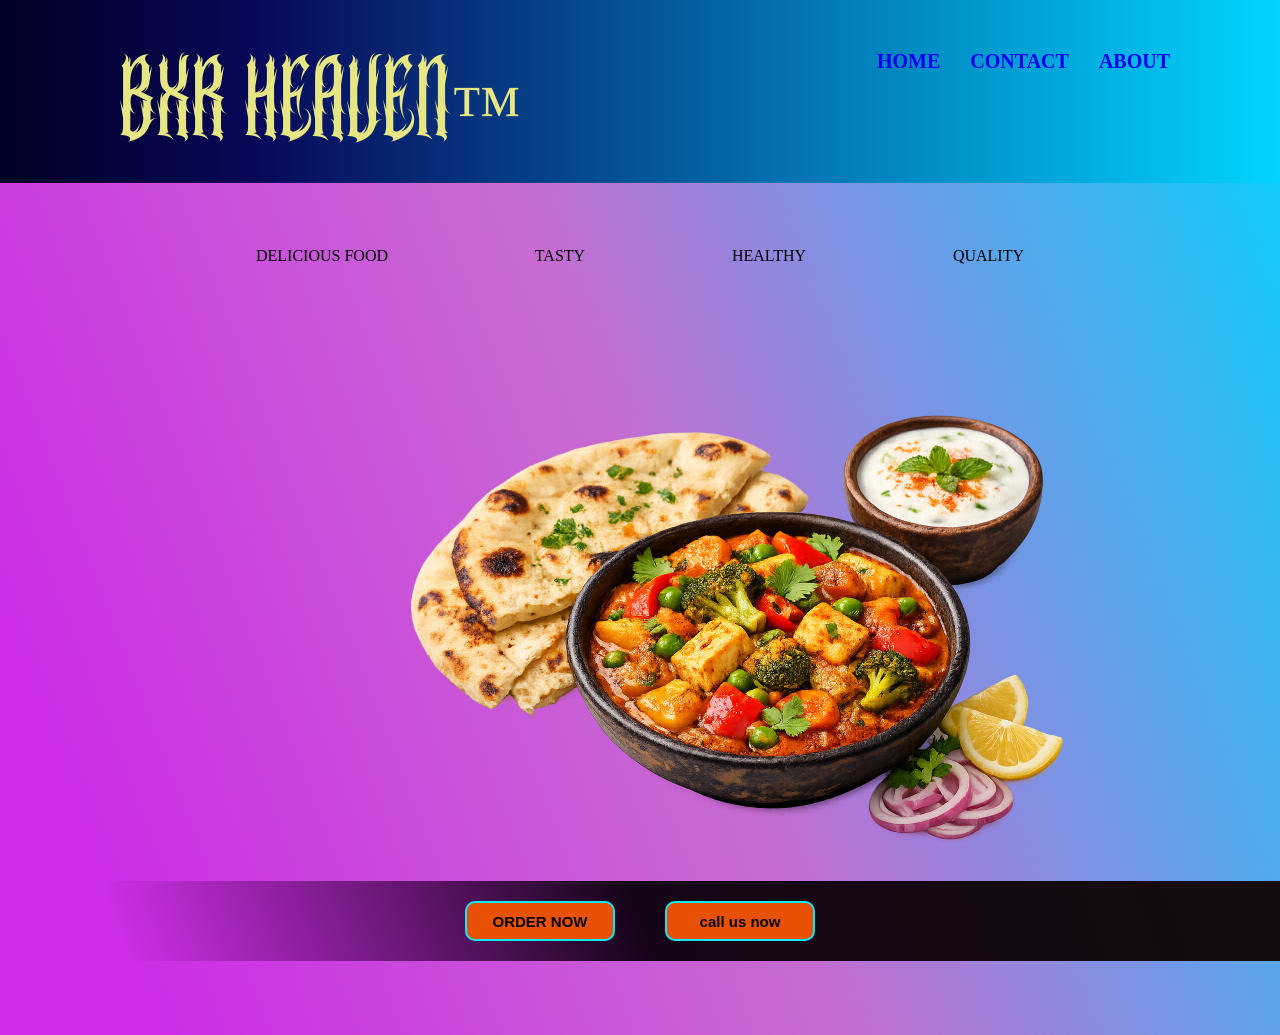
==== index.html @ 1cad19c8 "Add project files to new branch" ====
<!DOCTYPE html>
<html lang="en">

<head>
    <meta charset="UTF-8">
    <meta name="viewport" content="width=device-width, initial-scale=1.0">
    <title>Document</title>
    <link rel="stylesheet" href="style.css">
    <link rel="shortcut icon" href="./images/earth1.png" type="image/x-icon">
</head>

<body>
    <div class="container">
        <nav>
            <div class="navcontainer">
                <ul class="navlist">
                    <li>
                        <p class="logo">BXR HEAVEN™️</p>
                    </li>
                    <li class="navlinks">
                        <a href="#">HOME</a>
                        <a href="#">CONTACT</a>
                        <a href="#">ABOUT</a>

                    </li>
                </ul>

            </div>
        </nav>

        <nav>
            <ul>
                <div class="btn-container">
                    <li>DELICIOUS FOOD</li>
                    <li>TASTY</li>
                    <li>HEALTHY</li>
                    <li>QUALITY</li>


                </div>

            </ul>
            <section class="image">

                <img src="./images/food.png">
            </section>


            <ul class="order">
                <button class="order-btn">ORDER NOW</button>
                <button class="order-btn">call us now</button>


            </ul>




        </nav>
    </div>
    </ul>



    </div>
</body>

</html>
---- style.css ----
.body {
  overflow-x: hidden;
}

@font-face {
  font-family: "aryan";
  src: url("./Maytorm-Regular.ttf") format("truetype");
  font-weight: bold;
}

.navlist {
  margin-left: 20px;
  margin-right: 10px;

  list-style: none;
  display: flex;
  justify-content: space-between;
}

.logo {
  font-family: "aryan";

  font-size: 8vh;
  margin-top: 20px;
  margin-left: 100px;
  color: rgb(230, 230, 132);
}

.navlinks {
  display: flex;
  gap: 30px;

  color: black;
  font-weight: 600;
  margin-top: 50px;
  margin-right: 100px;
}

* {
  margin: 0;

  padding: 0;
  box-sizing: border-box;
}

.navcontainer {
  width: 100%;
  background: #020024;
  background: linear-gradient(
    90deg,
    rgba(2, 0, 36, 1) 0%,
    rgba(8, 8, 89, 1) 20%,
    rgba(0, 212, 255, 1) 100%
  );
  min-height: 100px;
}

.image {
  zoom: 50%;
  margin-left: 30%;
  margin-top: 8%;
}

.container {
  height: 115vh;
  width: 100%;
  background: #cd2ee6;
  background: linear-gradient(
    69deg,
    rgba(205, 46, 230, 1) 10%,
    rgba(199, 107, 209, 1) 50%,
    rgba(0, 212, 255, 1) 100%
  );
}

a {
  display: flex;
  text-decoration: none;

  font-size: 20px;
  transition: black 0.5s;
}

a:hover {
  color: rgb(232, 80, 4);
}

.btn-container {
  display: flex;
  margin-top: 5%;
  margin-left: 20%;
  margin-right: 20%;
  border-radius: 20px;

  list-style: none;
  justify-content: space-between;
}

.order {
  display: flex;
  padding: 20px;
  justify-content: center;
  align-items: center;
  gap: 50px;
  background: #cd2ee6;
  background: linear-gradient(
    69deg,
    rgba(205, 46, 230, 1) 10%,
    rgba(21, 4, 23, 1) 50%,
    rgba(20, 12, 12, 1) 100%
  );
}

.order-btn {
  width: 10em;
  height: 5ex;
  background-color: rgb(232, 80, 4);
  border: 2px solid rgb(15, 232, 247);
  border-radius: 10px;
  font-weight: bold;
  font-size: 15px;
  gap: 20px;
  color: black;
  cursor: pointer;
}

.order-btn:hover {
  transform: scale(1.2);
  transition-delay: 0s;
  box-shadow: 0 0 10px rgb(15, 232, 247);
}
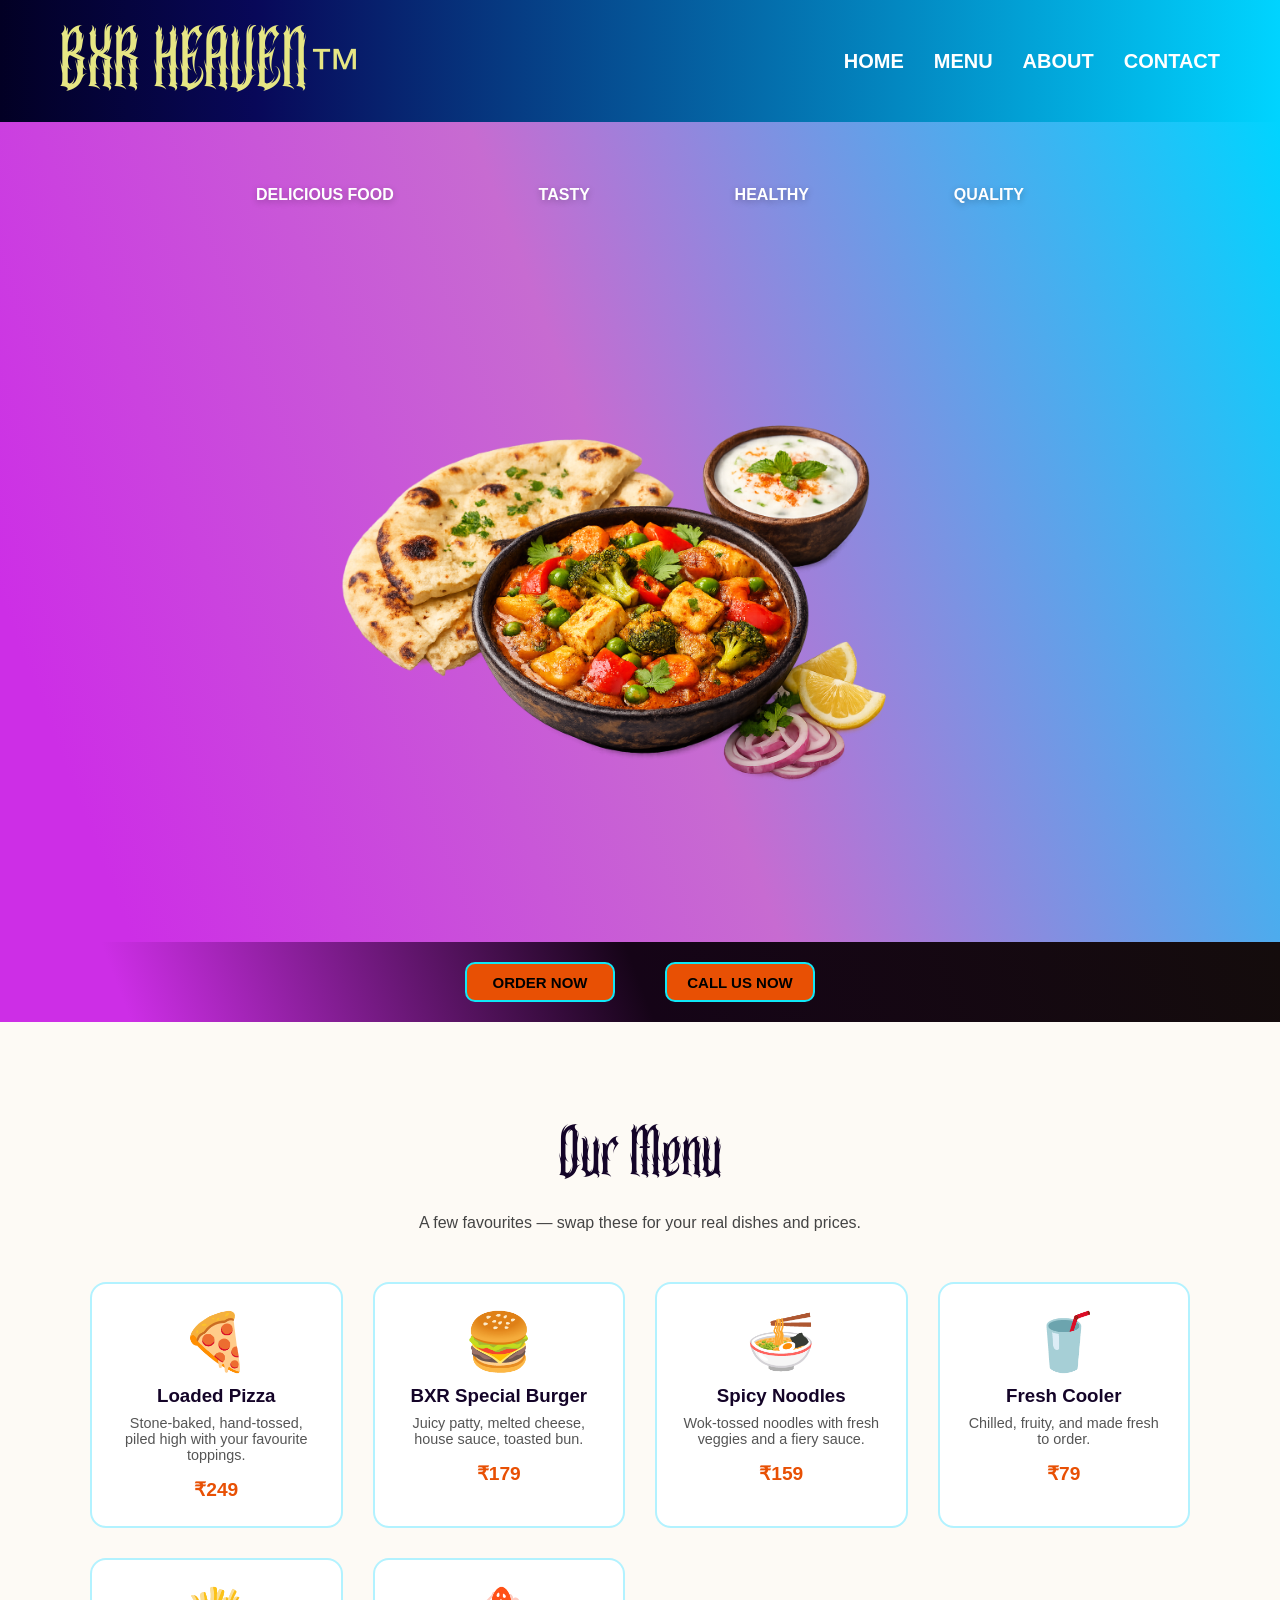
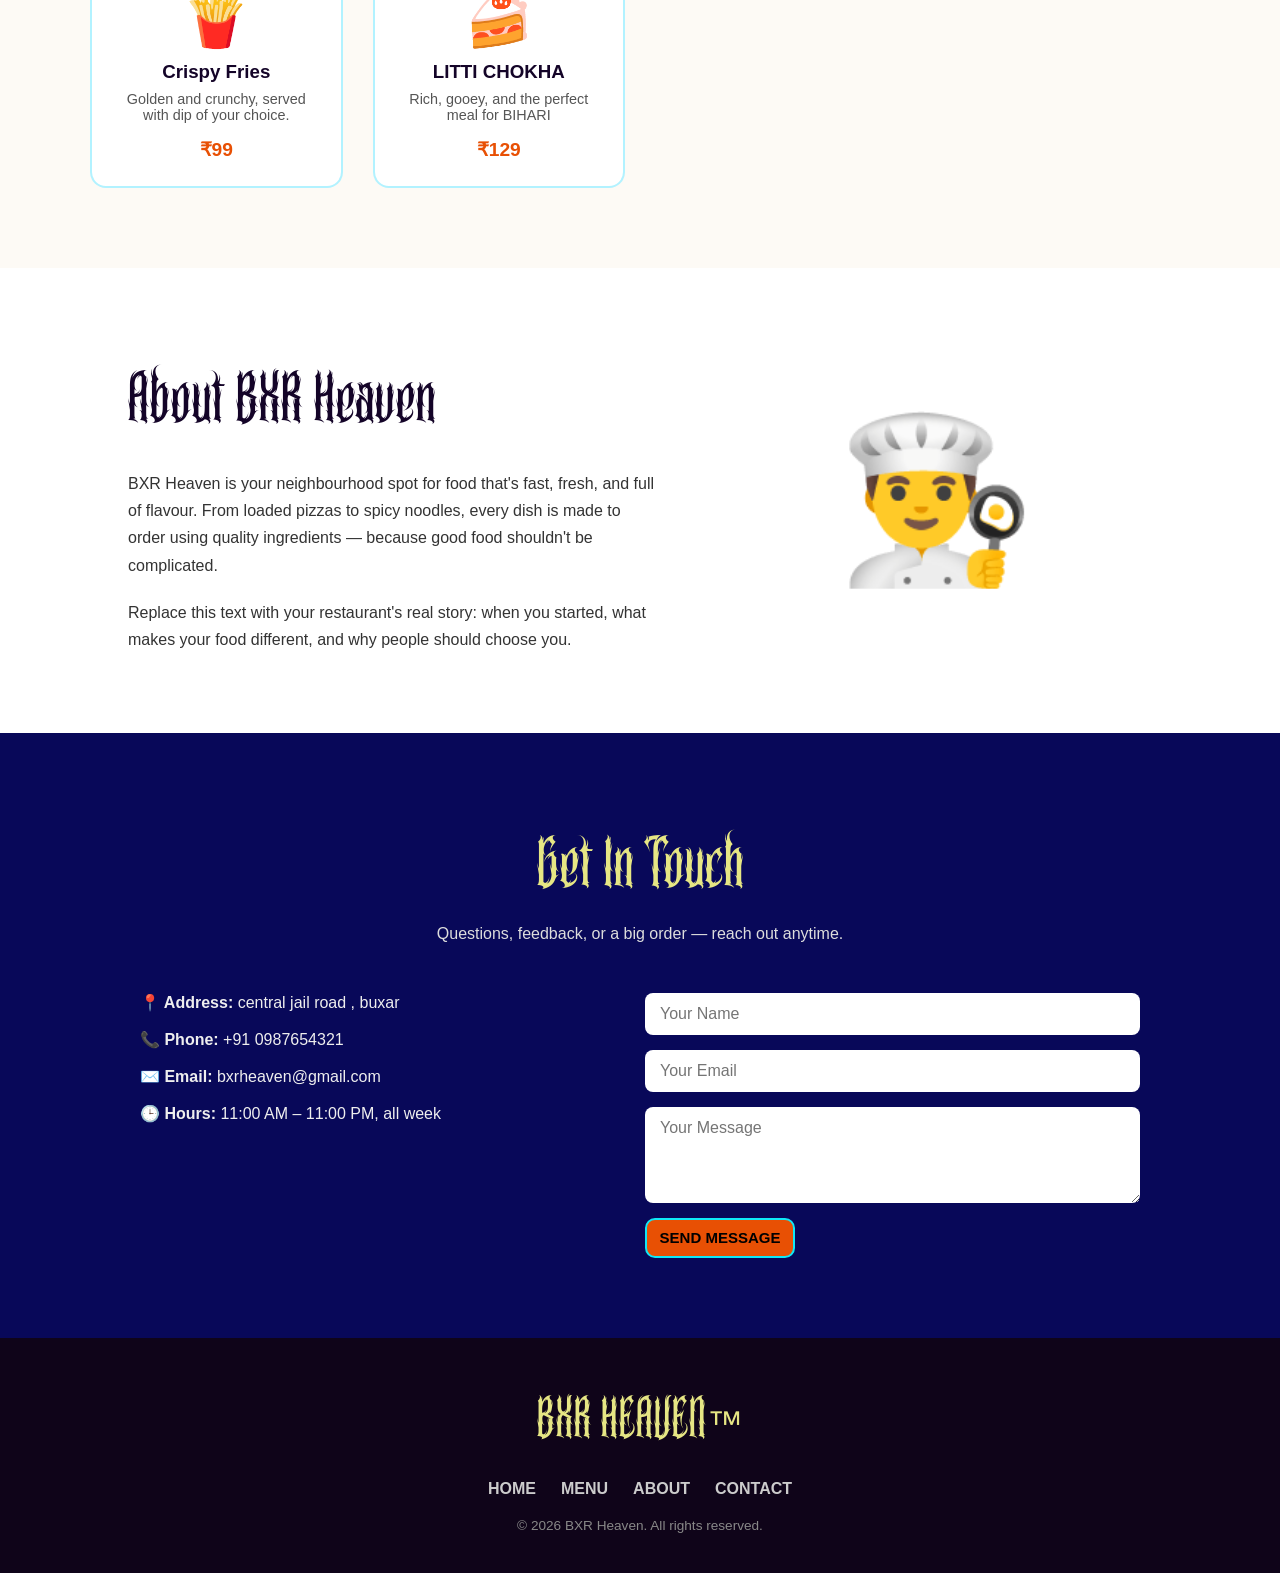
==== commit 00b5171d: "update project" ====
--- a/index.html
+++ b/index.html
@@ -4,65 +4,150 @@
 <head>
     <meta charset="UTF-8">
     <meta name="viewport" content="width=device-width, initial-scale=1.0">
-    <title>Document</title>
+    <title>BXR HEAVEN — Delicious Food, Delivered</title>
     <link rel="stylesheet" href="style.css">
     <link rel="shortcut icon" href="./images/earth1.png" type="image/x-icon">
 </head>
 
 <body>
-    <div class="container">
-        <nav>
-            <div class="navcontainer">
-                <ul class="navlist">
-                    <li>
-                        <p class="logo">BXR HEAVEN™️</p>
-                    </li>
-                    <li class="navlinks">
-                        <a href="#">HOME</a>
-                        <a href="#">CONTACT</a>
-                        <a href="#">ABOUT</a>
 
-                    </li>
-                </ul>
+    <!-- ===== NAVBAR ===== -->
+    <nav class="navcontainer">
+        <ul class="navlist">
+            <li>
+                <p class="logo">BXR HEAVEN™️</p>
+            </li>
+            <li class="navlinks">
+                <a href="#home">HOME</a>
+                <a href="#menu">MENU</a>
+                <a href="#about">ABOUT</a>
+                <a href="#contact">CONTACT</a>
+            </li>
+        </ul>
+    </nav>
 
+    <!-- ===== HERO ===== -->
+    <header class="container" id="home">
+        <ul class="btn-container">
+            <li>DELICIOUS FOOD</li>
+            <li>TASTY</li>
+            <li>HEALTHY</li>
+            <li>QUALITY</li>
+        </ul>
+
+        <section class="image">
+            <img src="./images/food.png" alt="Signature dish at BXR Heaven">
+        </section>
+
+        <ul class="order">
+            <li><button class="order-btn" onclick="document.getElementById('menu').scrollIntoView({behavior:'smooth'})">ORDER NOW</button></li>
+            <li><a href="tel:+910987654321"><button class="order-btn">CALL US NOW</button></a></li>
+        </ul>
+    </header>
+
+    <!-- ===== MENU ===== -->
+    <section class="menu-section" id="menu">
+        <h2 class="section-title">Our Menu</h2>
+        <p class="section-sub">A few favourites — swap these for your real dishes and prices.</p>
+
+        <div class="menu-grid">
+
+            <div class="menu-card">
+                <div class="menu-emoji">🍕</div>
+                <h3>Loaded Pizza</h3>
+                <p>Stone-baked, hand-tossed, piled high with your favourite toppings.</p>
+                <span class="menu-price">₹249</span>
             </div>
-        </nav>
 
-        <nav>
-            <ul>
-                <div class="btn-container">
-                    <li>DELICIOUS FOOD</li>
-                    <li>TASTY</li>
-                    <li>HEALTHY</li>
-                    <li>QUALITY</li>
+            <div class="menu-card">
+                <div class="menu-emoji">🍔</div>
+                <h3>BXR Special Burger</h3>
+                <p>Juicy patty, melted cheese, house sauce, toasted bun.</p>
+                <span class="menu-price">₹179</span>
+            </div>
 
+            <div class="menu-card">
+                <div class="menu-emoji">🍜</div>
+                <h3>Spicy Noodles</h3>
+                <p>Wok-tossed noodles with fresh veggies and a fiery sauce.</p>
+                <span class="menu-price">₹159</span>
+            </div>
 
-                </div>
+            <div class="menu-card">
+                <div class="menu-emoji">🥤</div>
+                <h3>Fresh Cooler</h3>
+                <p>Chilled, fruity, and made fresh to order.</p>
+                <span class="menu-price">₹79</span>
+            </div>
 
-            </ul>
-            <section class="image">
+            <div class="menu-card">
+                <div class="menu-emoji">🍟</div>
+                <h3>Crispy Fries</h3>
+                <p>Golden and crunchy, served with dip of your choice.</p>
+                <span class="menu-price">₹99</span>
+            </div>
 
-                <img src="./images/food.png">
-            </section>
+            <div class="menu-card">
+                <div class="menu-emoji">🍰</div>
+                <h3>LITTI CHOKHA</h3>
+                <p>Rich, gooey, and the perfect meal for BIHARI</p>
+                <span class="menu-price">₹129</span>
+            </div>
 
+        </div>
+    </section>
 
-            <ul class="order">
-                <button class="order-btn">ORDER NOW</button>
-                <button class="order-btn">call us now</button>
+    <!-- ===== ABOUT ===== -->
+    <section class="about-section" id="about">
+        <div class="about-text">
+            <h2 class="section-title">About BXR Heaven</h2>
+            <p>
+                BXR Heaven is your neighbourhood spot for food that's fast, fresh, and full of
+                flavour. From loaded pizzas to spicy noodles, every dish is made to order using
+                quality ingredients — because good food shouldn't be complicated.
+            </p>
+            <p>
+                Replace this text with your restaurant's real story: when you started, what makes
+                your food different, and why people should choose you.
+            </p>
+        </div>
+        <div class="about-emoji">👨‍🍳</div>
+    </section>
 
+    <!-- ===== CONTACT ===== -->
+    <section class="contact-section" id="contact">
+        <h2 class="section-title light">Get In Touch</h2>
+        <p class="section-sub light">Questions, feedback, or a big order — reach out anytime.</p>
 
-            </ul>
+        <div class="contact-grid">
+            <div class="contact-info">
+                <p><strong>📍 Address:</strong> central jail road , buxar </p>
+                <p><strong>📞 Phone:</strong> +91 0987654321</p>
+                <p><strong>✉️ Email:</strong> bxrheaven@gmail.com</p>
+                <p><strong>🕒 Hours:</strong> 11:00 AM – 11:00 PM, all week</p>
+            </div>
 
+            <form class="contact-form" onsubmit="alert('Thanks! We will get back to you soon.'); return false;">
+                <input type="text" placeholder="Your Name" required>
+                <input type="email" placeholder="Your Email" required>
+                <textarea placeholder="Your Message" rows="4" required></textarea>
+                <button type="submit" class="order-btn">SEND MESSAGE</button>
+            </form>
+        </div>
+    </section>
 
+    <!-- ===== FOOTER ===== -->
+    <footer class="footer">
+        <p class="logo footer-logo">BXR HEAVEN™️</p>
+        <ul class="footer-links">
+            <a href="#home">HOME</a>
+            <a href="#menu">MENU</a>
+            <a href="#about">ABOUT</a>
+            <a href="#contact">CONTACT</a>
+        </ul>
+        <p class="footer-copy">© 2026 BXR Heaven. All rights reserved.</p>
+    </footer>
 
-
-        </nav>
-    </div>
-    </ul>
-
-
-
-    </div>
 </body>
 
 </html>
--- a/style.css
+++ b/style.css
@@ -1,5 +1,7 @@
-.body {
-  overflow-x: hidden;
+* {
+  margin: 0;
+  padding: 0;
+  box-sizing: border-box;
 }
 
 @font-face {
@@ -8,44 +10,31 @@
   font-weight: bold;
 }
 
-.navlist {
-  margin-left: 20px;
-  margin-right: 10px;
-
-  list-style: none;
-  display: flex;
-  justify-content: space-between;
-}
-
-.logo {
-  font-family: "aryan";
-
-  font-size: 8vh;
-  margin-top: 20px;
-  margin-left: 100px;
-  color: rgb(230, 230, 132);
-}
-
-.navlinks {
-  display: flex;
-  gap: 30px;
-
+html {
+  scroll-behavior: smooth;
+}
+
+body {
+  overflow-x: hidden;
+  font-family: "Segoe UI", Roboto, sans-serif;
+  color: #1a1a1a;
+}
+
+a {
+  text-decoration: none;
+  font-size: 20px;
+  font-weight: 600;
   color: black;
-  font-weight: 600;
-  margin-top: 50px;
-  margin-right: 100px;
-}
-
-* {
-  margin: 0;
-
-  padding: 0;
-  box-sizing: border-box;
-}
-
+  transition: color 0.3s;
+}
+
+a:hover {
+  color: rgb(232, 80, 4);
+}
+
+/* ===== NAVBAR ===== */
 .navcontainer {
   width: 100%;
-  background: #020024;
   background: linear-gradient(
     90deg,
     rgba(2, 0, 36, 1) 0%,
@@ -55,54 +44,78 @@
   min-height: 100px;
 }
 
-.image {
-  zoom: 50%;
-  margin-left: 30%;
-  margin-top: 8%;
-}
-
+.navlist {
+  list-style: none;
+  display: flex;
+  align-items: center;
+  justify-content: space-between;
+  padding: 0 60px;
+  min-height: 100px;
+}
+
+.logo {
+  font-family: "aryan", sans-serif;
+  font-size: 6vh;
+  color: rgb(230, 230, 132);
+}
+
+.navlinks {
+  display: flex;
+  gap: 30px;
+}
+
+.navlinks a {
+  color: white;
+}
+
+/* ===== HERO ===== */
 .container {
-  height: 115vh;
+  min-height: 100vh;
   width: 100%;
-  background: #cd2ee6;
   background: linear-gradient(
     69deg,
     rgba(205, 46, 230, 1) 10%,
     rgba(199, 107, 209, 1) 50%,
     rgba(0, 212, 255, 1) 100%
   );
-}
-
-a {
-  display: flex;
-  text-decoration: none;
-
-  font-size: 20px;
-  transition: black 0.5s;
-}
-
-a:hover {
-  color: rgb(232, 80, 4);
+  display: flex;
+  flex-direction: column;
 }
 
 .btn-container {
   display: flex;
+  flex-wrap: wrap;
+  gap: 20px;
   margin-top: 5%;
-  margin-left: 20%;
-  margin-right: 20%;
-  border-radius: 20px;
-
+  padding: 0 20%;
   list-style: none;
   justify-content: space-between;
+  font-weight: 700;
+  color: white;
+  text-shadow: 0 2px 6px rgba(0, 0, 0, 0.25);
+}
+
+.image {
+  flex: 1;
+  display: flex;
+  align-items: center;
+  justify-content: center;
+  margin-top: 4%;
+}
+
+.image img {
+  max-width: 50%;
+  height: auto;
 }
 
 .order {
   display: flex;
+  flex-wrap: wrap;
   padding: 20px;
   justify-content: center;
   align-items: center;
   gap: 50px;
-  background: #cd2ee6;
+  list-style: none;
   background: linear-gradient(
     69deg,
     rgba(205, 46, 230, 1) 10%,
@@ -119,13 +132,232 @@
   border-radius: 10px;
   font-weight: bold;
   font-size: 15px;
-  gap: 20px;
   color: black;
   cursor: pointer;
 }
 
 .order-btn:hover {
-  transform: scale(1.2);
-  transition-delay: 0s;
+  transform: scale(1.1);
   box-shadow: 0 0 10px rgb(15, 232, 247);
 }
+
+/* ===== SECTION TITLES ===== */
+.section-title {
+  font-family: "aryan", sans-serif;
+  font-size: 5vh;
+  text-align: center;
+  color: rgb(20, 4, 40);
+}
+
+.section-title.light {
+  color: rgb(230, 230, 132);
+}
+
+.section-sub {
+  text-align: center;
+  max-width: 500px;
+  margin: 10px auto 0;
+  color: #444;
+}
+
+.section-sub.light {
+  color: #ddd;
+}
+
+/* ===== MENU ===== */
+.menu-section {
+  padding: 80px 40px;
+  background: #fdfaf5;
+}
+
+.menu-grid {
+  display: grid;
+  grid-template-columns: repeat(auto-fit, minmax(240px, 1fr));
+  gap: 30px;
+  max-width: 1100px;
+  margin: 50px auto 0;
+}
+
+.menu-card {
+  background: white;
+  border: 2px solid rgba(0, 212, 255, 0.3);
+  border-radius: 16px;
+  padding: 25px;
+  text-align: center;
+  transition: transform 0.3s, box-shadow 0.3s;
+}
+
+.menu-card:hover {
+  transform: translateY(-6px);
+  box-shadow: 0 10px 25px rgba(205, 46, 230, 0.25);
+}
+
+.menu-emoji {
+  font-size: 3.5rem;
+  margin-bottom: 10px;
+}
+
+.menu-card h3 {
+  margin-bottom: 8px;
+  color: rgb(20, 4, 40);
+}
+
+.menu-card p {
+  color: #555;
+  font-size: 0.9rem;
+  margin-bottom: 15px;
+}
+
+.menu-price {
+  display: inline-block;
+  font-weight: bold;
+  color: rgb(232, 80, 4);
+  font-size: 1.2rem;
+}
+
+/* ===== ABOUT ===== */
+.about-section {
+  display: flex;
+  flex-wrap: wrap;
+  align-items: center;
+  gap: 40px;
+  padding: 80px 10%;
+  background: #ffffff;
+}
+
+.about-text {
+  flex: 1 1 320px;
+}
+
+.about-text .section-title {
+  text-align: left;
+}
+
+.about-text p {
+  margin-top: 20px;
+  line-height: 1.7;
+  color: #333;
+  max-width: 60ch;
+}
+
+.about-emoji {
+  flex: 1 1 200px;
+  font-size: 10rem;
+  text-align: center;
+}
+
+/* ===== CONTACT ===== */
+.contact-section {
+  padding: 80px 10%;
+  background: rgba(8, 8, 89, 1);
+}
+
+.contact-grid {
+  display: flex;
+  flex-wrap: wrap;
+  gap: 50px;
+  max-width: 1000px;
+  margin: 50px auto 0;
+}
+
+.contact-info {
+  flex: 1 1 280px;
+  color: #eee;
+  display: flex;
+  flex-direction: column;
+  gap: 18px;
+  font-size: 1rem;
+}
+
+.contact-form {
+  flex: 1 1 320px;
+  display: flex;
+  flex-direction: column;
+  gap: 15px;
+}
+
+.contact-form input,
+.contact-form textarea {
+  padding: 12px 15px;
+  border-radius: 8px;
+  border: none;
+  font-family: inherit;
+  font-size: 1rem;
+}
+
+.contact-form button {
+  align-self: flex-start;
+}
+
+/* ===== FOOTER ===== */
+.footer {
+  background: rgb(15, 4, 25);
+  color: #ccc;
+  text-align: center;
+  padding: 40px 20px;
+}
+
+.footer-logo {
+  font-size: 4vh;
+}
+
+.footer-links {
+  display: flex;
+  flex-wrap: wrap;
+  justify-content: center;
+  gap: 25px;
+  list-style: none;
+  margin: 20px 0;
+}
+
+.footer-links a {
+  color: #ccc;
+  font-size: 16px;
+}
+
+.footer-copy {
+  font-size: 0.85rem;
+  color: #888;
+  margin-top: 10px;
+}
+
+/* ===== RESPONSIVE ===== */
+@media (max-width: 768px) {
+  .navlist {
+    flex-direction: column;
+    padding: 15px;
+    gap: 10px;
+    text-align: center;
+  }
+
+  .navlinks {
+    gap: 16px;
+  }
+
+  .logo {
+    font-size: 4vh;
+  }
+
+  .btn-container {
+    padding: 0 8%;
+    justify-content: center;
+    text-align: center;
+  }
+
+  .image img {
+    max-width: 80%;
+  }
+
+  .about-section {
+    text-align: center;
+  }
+
+  .about-text .section-title {
+    text-align: center;
+  }
+
+  .about-text p {
+    margin-left: auto;
+    margin-right: auto;
+  }
+}
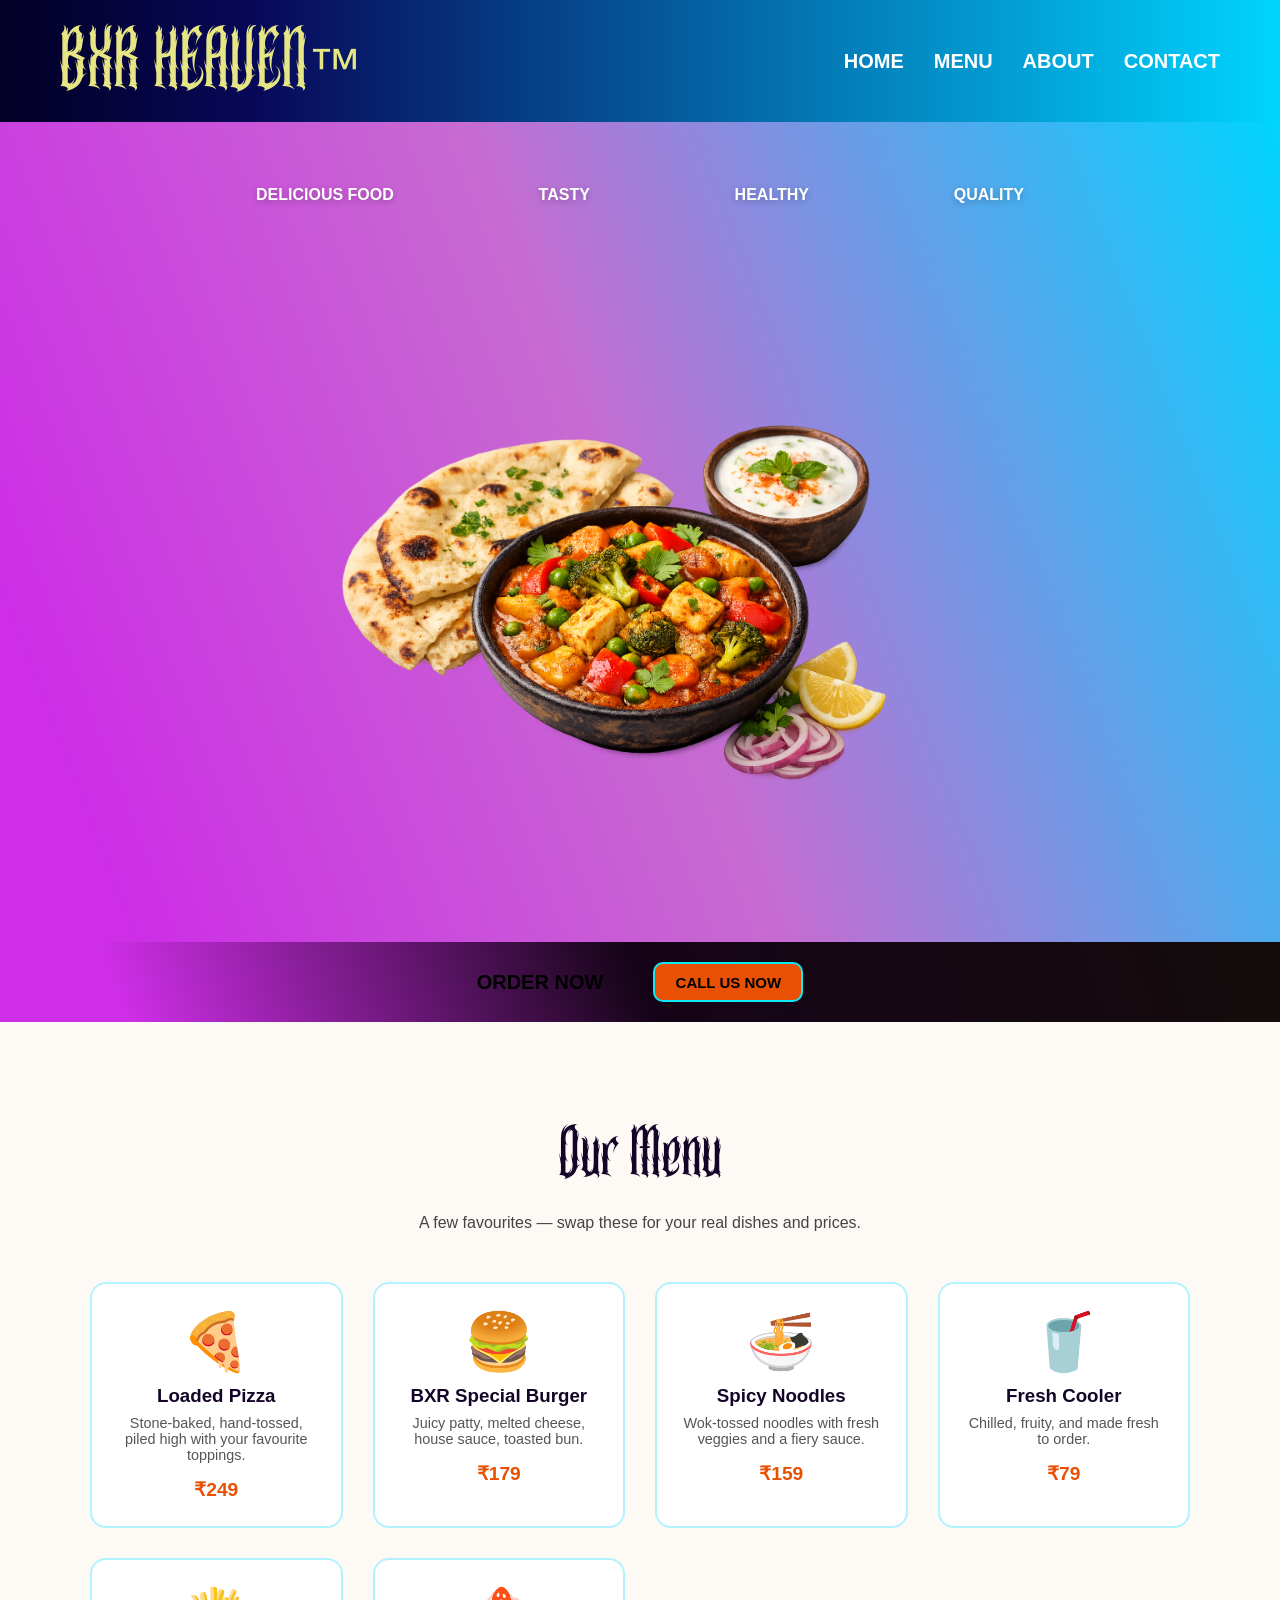
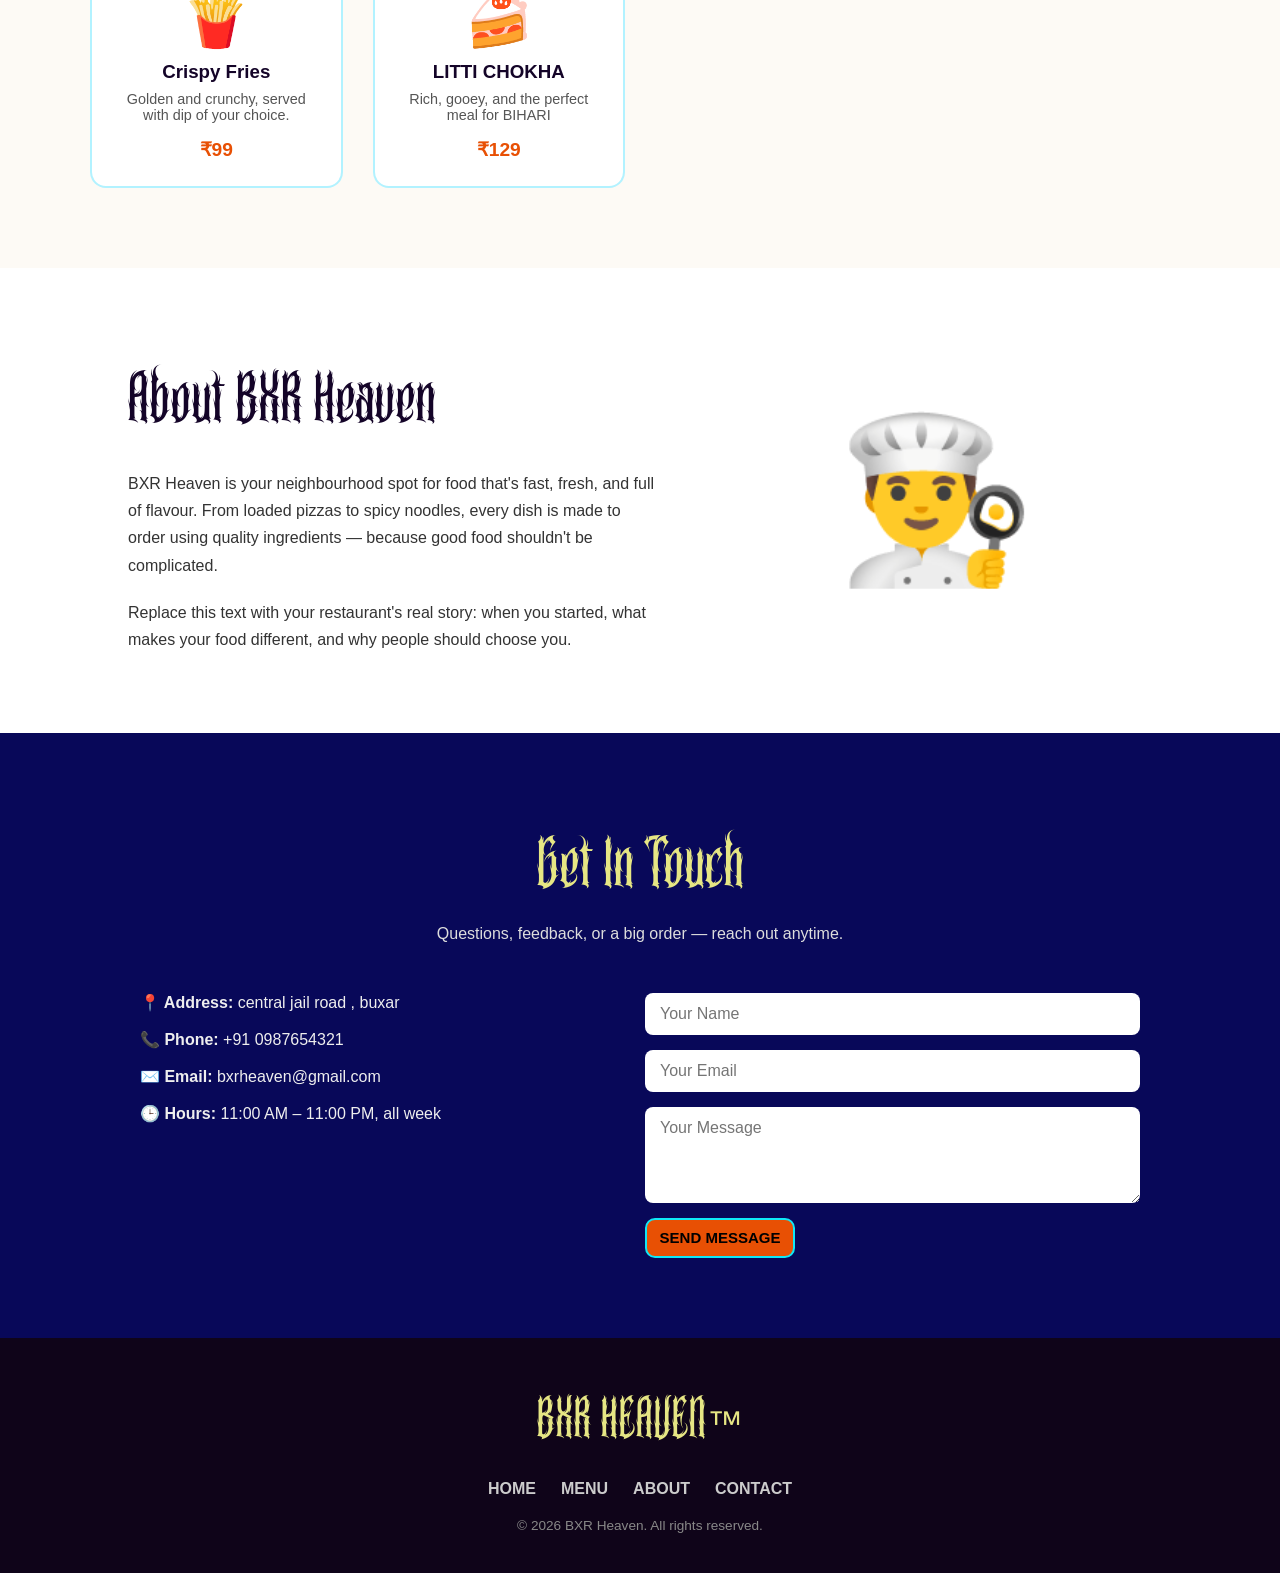
==== commit 9970a699: "js file" ====
--- a/index.html
+++ b/index.html
@@ -22,6 +22,7 @@
                 <a href="#menu">MENU</a>
                 <a href="#about">ABOUT</a>
                 <a href="#contact">CONTACT</a>
+                
             </li>
         </ul>
     </nav>
@@ -40,7 +41,9 @@
         </section>
 
         <ul class="order">
-            <li><button class="order-btn" onclick="document.getElementById('menu').scrollIntoView({behavior:'smooth'})">ORDER NOW</button></li>
+            <li><a href="order.html> 
+                <button class= "order-btn" id="order_btn" >ORDER NOW </button>
+            </a></li>
             <li><a href="tel:+910987654321"><button class="order-btn">CALL US NOW</button></a></li>
         </ul>
     </header>
